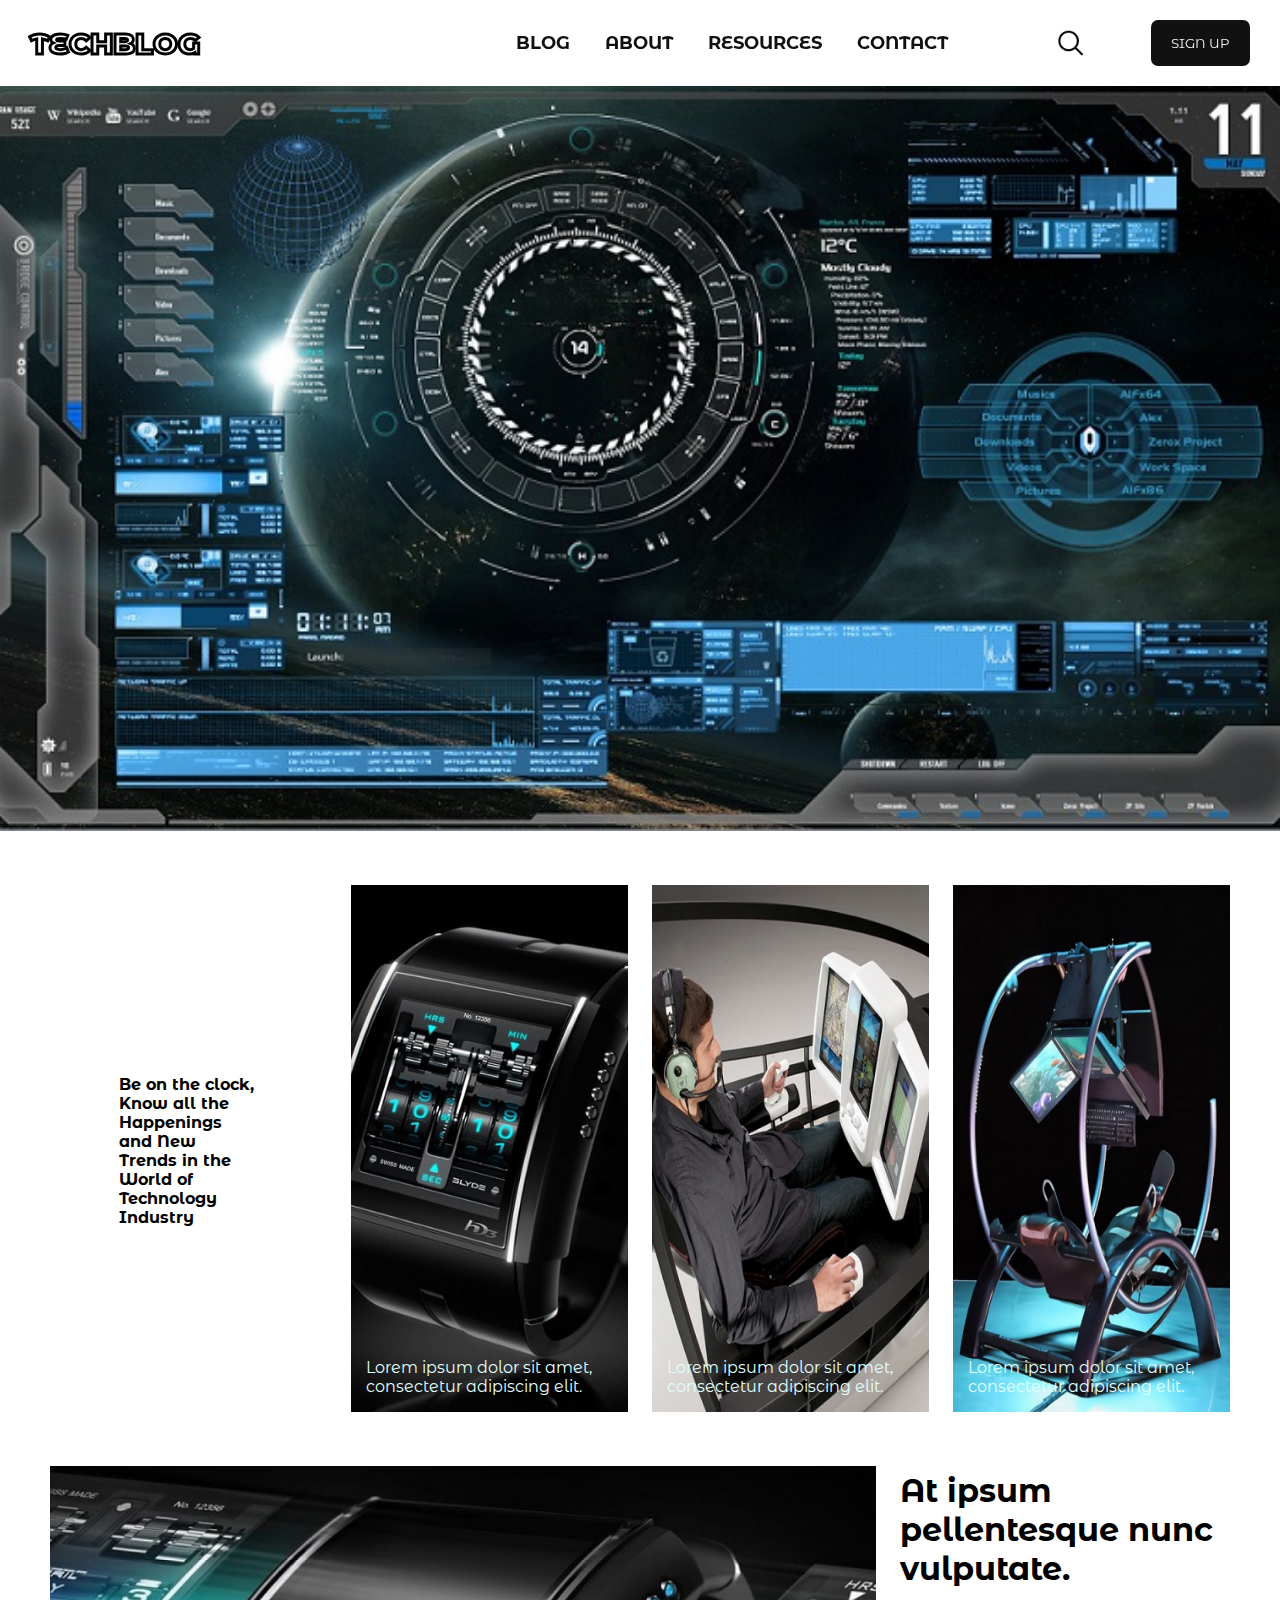
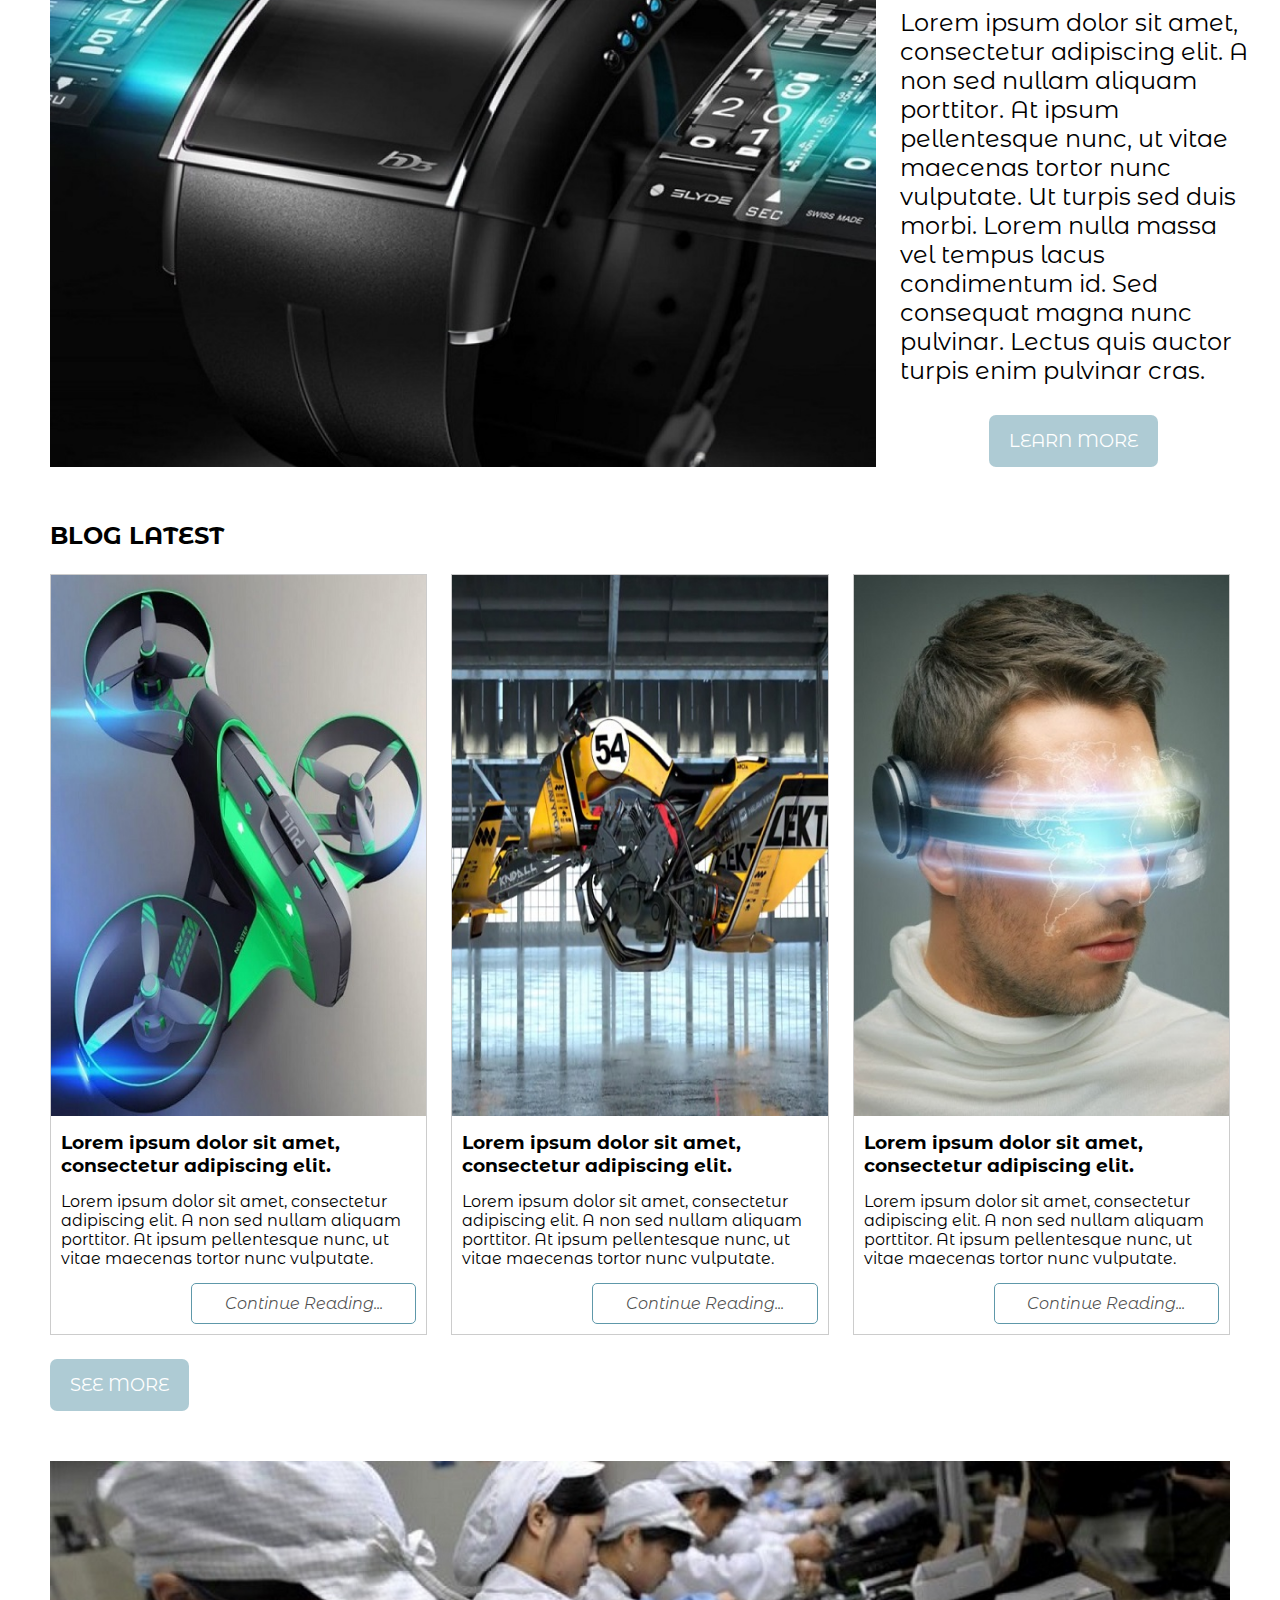
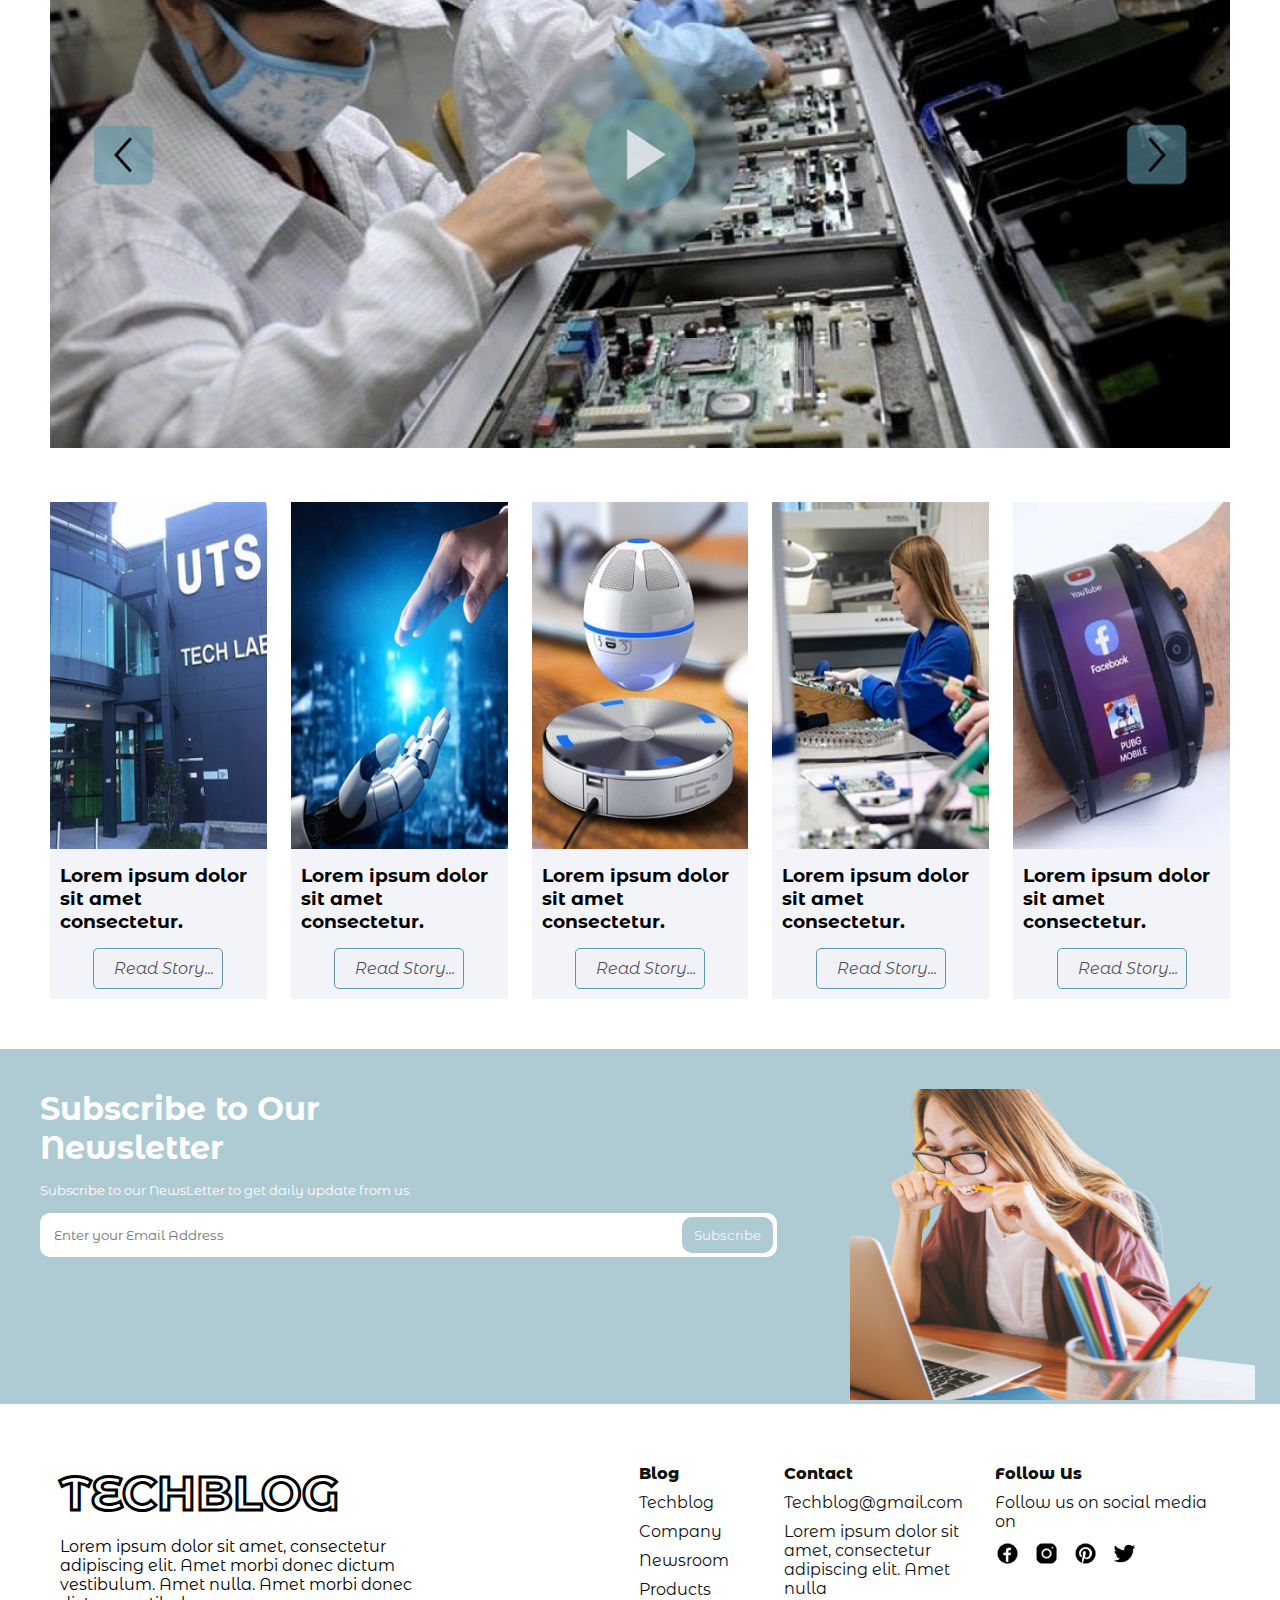
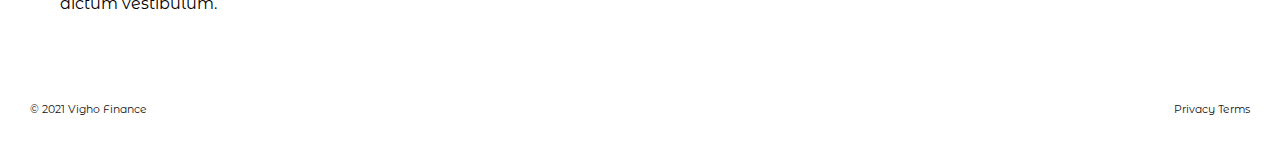
==== index.html @ 3d86d2e7 "Update" ====
<!DOCTYPE html>
<html lang="en">
<head>
  <meta charset="UTF-8">
  <meta http-equiv="X-UA-Compatible" content="IE=edge">
  <meta name="viewport" content="width=device-width, initial-scale=1.0">
  <link
    href="https://fonts.googleapis.com/css2?family=Khula:wght@800&family=Montserrat+Alternates:wght@400;600;700;800;900&display=swap"
    rel="stylesheet">
  <link rel="stylesheet" href="style.css" type="text/css">
  <link rel="stylesheet" href="grid.css" type="text/css">
  <title>Tech Blog</title>
</head>
<style>
</style>
<body>
  <header>
    <div id="hamburgerBtn" onclick="openSideMenu()">
      <div class="bar1"></div>
      <div class="bar2" style="width: 25px;background-color: #15A05D;" id="crea"></div>
      <div class="bar3" style="width: 15px;"></div>
    </div>
    <div class="imgH">
      <h1><a href="index.html">TECHBLOG</a></h1>
    </div>
    <div class="wait">
      <ul>
        <a href="examplepage.html"><li>BLOG</li></a>
        <li>ABOUT</li>
        <li>RESOURCES</li>
        <li>CONTACT</li>
      </ul>
    </div>
    <div class="sef">
      <img src="./icons/icons8_search_60px 1.png" alt="" width="20%">
      <button class="get">SIGN UP</button>
    </div>
  </header>
  <a href="#"><button class="top" id="myBtn"><span>&#8680;</span></button></a>
  <nav class="navbar" id="primaryNav">
    <div id="hamburgerBtn" onclick="openSideMenu()">
      <div class="bar4"></div>
      <div class="bar5"></div>
      <div class="bar6"></div>
    </div>
    <ul class="nav">
      <a href="examplepage.html"><li class="link"><h1>BLOG</h1></li></a>
      <li class="link"><h1>ABOUT</h1></li>
      <li class="link"><h1>RESOURCES</h1></li>
      <li class="link"><h1>CONTACT</h1></li>
      <li class="link1"><button class="get">SIGN UP</button></li>
    </ul>
  </nav>
  <main>
    <section class="section1">
      <img src="./images/unsplash_m_HRfLhgABo.jpg" alt="">
    </section>
    <section class="section2">
      <div class="text">
        <h4>Be  on the clock, Know all the Happenings and New Trends in the  World of Technology Industry</h4>
      </div>
      <div class="container">
        <img src="./images/Rectangle 3.jpg" alt="">
        <p class="text1">Lorem ipsum dolor sit amet, consectetur adipiscing elit.</p>
      </div>
      <div class="container">
        <img src="./images/Rectangle 4.jpg" alt="">
        <p class="text1">Lorem ipsum dolor sit amet, consectetur adipiscing elit.</p>
      </div>
      <div class="container">
        <img src="./images/Rectangle 5.jpg" alt="">
        <p class="text1">Lorem ipsum dolor sit amet, consectetur adipiscing elit.</p>
      </div>
    </section>
    <section class="section3">
      <div>
        <img src="./images/Rectangle 7.jpg" alt="">
      </div>
      <div>
        <h2>At ipsum pellentesque nunc vulputate. </h2>
        <p>Lorem ipsum dolor sit amet, consectetur adipiscing elit. A non sed nullam aliquam porttitor. At ipsum pellentesque nunc, ut vitae maecenas tortor nunc vulputate. Ut turpis sed duis morbi. Lorem nulla massa vel tempus lacus condimentum id. Sed consequat magna nunc pulvinar. Lectus quis auctor turpis enim pulvinar cras. </p>
        <button onclick="document.location='examplepage.html'">LEARN MORE</button>
      </div>
    </section>
    <section class="section4">
      <div>
        <h2>BLOG LATEST</h2>
      </div>
      <div class="cards">
        <div class="card">
          <img src="./images/Rectangle 32.jpg" alt="">
          <h3>Lorem ipsum dolor sit amet, consectetur adipiscing elit.</h3>
          <p>Lorem ipsum dolor sit amet, consectetur adipiscing elit. A non sed nullam aliquam porttitor. At ipsum pellentesque nunc, ut vitae maecenas tortor nunc vulputate.</p>
          <button onclick="document.location='examplepage.html'"><em>Continue Reading...</em></button>
        </div>
        <div class="card">
          <img src="./images/Rectangle 33.jpg" alt="">
          <h3>Lorem ipsum dolor sit amet, consectetur adipiscing elit.</h3>
          <p>Lorem ipsum dolor sit amet, consectetur adipiscing elit. A non sed nullam aliquam porttitor. At ipsum pellentesque nunc, ut vitae maecenas tortor nunc vulputate.</p>
          <button onclick="document.location='examplepage.html'"><em>Continue Reading...</em></button>
        </div>
        <div class="card">
          <img src="./images/Rectangle 34.jpg" alt="">
          <h3>Lorem ipsum dolor sit amet, consectetur adipiscing elit.</h3>
          <p>Lorem ipsum dolor sit amet, consectetur adipiscing elit. A non sed nullam aliquam porttitor. At ipsum pellentesque nunc, ut vitae maecenas tortor nunc vulputate.</p>
          <button onclick="document.location='examplepage.html'"><em>Continue Reading...</em></button>
        </div>
      </div>
      <div>
        <button class="btn1">SEE MORE</button>
      </div>
    </section>
    <section class="vid">
      <div>
        <img src="./images/Watch.jpg" alt="">
      </div>
    </section>
    <section class="section5">
      <div class="card1">
        <img src="./images/Rectangle 23.jpg" alt="">
        <h3>Lorem ipsum dolor sit amet consectetur.</h3>
        <button onclick="document.location='examplepage.html'"><em>Read Story...</em></button>
      </div>
      <div class="card1">
        <img src="./images/Rectangle 24.jpg" alt="">
        <h3>Lorem ipsum dolor sit amet consectetur.</h3>
        <button onclick="document.location='examplepage.html'"><em>Read Story...</em></button>
      </div>
      <div class="card1">
        <img src="./images/Rectangle 25.jpg" alt="">
        <h3>Lorem ipsum dolor sit amet consectetur.</h3>
        <button onclick="document.location='examplepage.html'"><em>Read Story...</em></button>
      </div>
      <div class="card1">
        <img src="./images/Rectangle 26.jpg" alt="">
        <h3>Lorem ipsum dolor sit amet consectetur.</h3>
        <button onclick="document.location='examplepage.html'"><em>Read Story...</em></button>
      </div>
      <div class="card1">
        <img src="./images/Rectangle 27.jpg" alt="">
        <h3>Lorem ipsum dolor sit amet consectetur.</h3>
        <button onclick="document.location='examplepage.html'"><em>Read Story...</em></button>
      </div>
    </section>
    <section class="section6">
      <div>
        <h2>Subscribe to Our Newsletter</h2>
        <p>Subscribe to our NewsLetter to get daily update from us.</p>
        <div class="subscribe">
          <input type="email" placeholder="Enter your Email Address">
          <button>Subscribe</button>
        </div>
      </div>
      <div>
        <img src="./images/unsplash_-2vD8lIhdnw.png" alt="">
      </div>
    </section>
  </main>
  <footer>
    <section class="section7">
      <div class="list1">
        <div class="imgH2">
          <h1><a href="index.html">TECHBLOG</a></h1>
        </div>
        <div>
          <p>
            Lorem ipsum dolor sit amet, consectetur adipiscing elit. Amet morbi donec 
            dictum vestibulum. Amet nulla. Amet morbi donec dictum vestibulum.
          </p>
        </div>
      </div>
      <div class="list">
        <ul>
          <li>Blog</li>
          <li>Techblog</li>
          <li>Company</li>
          <li>Newsroom</li>
          <li>Products</li>
        </ul>
        <ul>
          <li>Contact</li>
          <li>Techblog@gmail.com</li>
          <li>Lorem ipsum dolor sit amet, 
            consectetur adipiscing elit. Amet nulla</li>
        </ul>
        <ul class="third">
          <li>Follow Us</li>
          <li>Follow us on social media on</li>
          <div>
            <i><img src="./icons/icons8_facebook_circled_60px 1.png" alt=""></i>
            <i><img src="./icons/icons8_instagram_60px 1.png" alt=""></i>
            <i><img src="./icons/icons8_pinterest_60px 1.png" alt=""></i>
            <i><img src="./icons/icons8_twitter_60px 1.png" alt=""></i>
          </div>
        </ul>
      </div>
    </section>
    <section>
      <div class="section8">
        <small>© 2021 Vigho Finance</small>
        <small><span>Privacy </span><span>Terms</span></small>
      </div>
    </section>
  </footer>
</body>
<script src="main.js"></script>
</html>
---- style.css ----
*{margin: 0;padding: 0;
  font-family: 'Montserrat Alternates', sans-serif;
}
html{
  scroll-behavior: smooth;
}
body{
  overflow: auto;
  position: relative;
}
.show{
  overflow: hidden;
}

header{
  display: flex;
  justify-content: space-between;
  align-items: center;
  padding: 20px 10px;
  background-color: rgba(255, 255, 255, .8);
  backdrop-filter: blur(5px);
  position: sticky;
  top: 0;
  z-index: 5;
}
.get{
  background-color: #111111;
  color: whitesmoke;
  padding: 8px 15px;
  border-radius: 7px;
  border: none;
  white-space: nowrap;
}
.get:hover{
  background-color: rgba(0, 0, 0, .2);
}
.sef{
  display: flex;
  gap: .5em;
  align-items: center;
  justify-items: center;
}
.sef:hover{
  cursor: pointer;
}
header li{
  list-style: none;
  padding-right: 35px;
  color: #111111;
  cursor: pointer;
}
header ul{
  display: flex;
  padding-left: 2em;
}
.wait li:hover{
  color: #15A05D;
}
a{
  text-decoration: none;
  color: inherit;
  cursor: pointer;
}
.imgH h1{
  font-size: 20px;
  font-weight: 800;
  color: transparent;
  -webkit-text-stroke: 2px #000;
}
.wait{display: none;}

.top {
  position: fixed;
  bottom: 40px;
  right: 0px;
  display: none;
  transform: rotate(-90deg);
  padding: 0px;
  border-radius: 10px;
  border: none;
  cursor: pointer;
}
.top span{
  color: rgba(94, 152, 170, 0.6);
  font-size: 40px;
}
#hamburgerBtn {
  margin: auto 0;
  cursor: pointer;
}
#hamburgerBtn div{
  width: 30px;
  height: 3px;
  background-color: #111111;
  margin: 6px 15px;
  transition: .5s;
}
.open .bar1 {
  -webkit-transform: rotate(-45deg) translate(-6px, 6px);
  transform: rotate(-45deg) translate(-6px, 6px);
}
.open .bar2 {
  opacity: 0;
}
.open .bar3 {
  -webkit-transform: rotate(45deg) translate(-6px, -8px);
  transform: rotate(45deg) translate(-6px, -8px);
}
.bar4 {
  -webkit-transform: rotate(-45deg) translate(-6px, 6px);
  transform: rotate(-45deg) translate(-6px, 6px);
}
.bar5 {
  opacity: 0;
}
.bar6 {
  -webkit-transform: rotate(45deg) translate(-6px, -8px);
  transform: rotate(45deg) translate(-6px, -8px);
}


#primaryNav{
  width: 90%;
  height: 100vh;
  overflow:hidden;
  position: fixed;
  top: 0;
  z-index: 10;
  display: none;
  background-color: rgba(0, 0, 0, .85);
}

nav li{
  list-style: none;
  padding-bottom: 40px;
}
nav li:hover{
  transform: scale(1.05);
  color: rgba(225, 255, 255, 1);
}
.link{
  font-size: 20px;
  font-weight: 800;
  color: transparent;
  -webkit-text-stroke: 1px #fff;
}
.link a{
  font-size: 20px;
  font-weight: 800;
  color: transparent;
  -webkit-text-stroke: 1px #fff;
}
.link h1{
  overflow: hidden;
}
.nav span{
  display: block;
}
.nav{
  padding: 70px 50px;
  background-color: rgba(0, 0, 0, .85);
}
nav #hamburgerBtn{
  padding: 20px;
  background-color: #FAFAFA;
}
nav .get{
  padding: 12px 20px;
  color: #111111;
  background-color: #FAFAFA;
}
nav .get:hover{
  background-color: rgba(225, 255, 255, 1);
}


.section1 img{
  width: 100%;
  padding: 0;
  margin: 0;
}

.section2{
  display: grid;
  grid: auto-flow min-content / 1fr 1fr;
  gap: 1.5em;
  margin: 50px 30px;
}
.section2 img{
  width: 100%;
  margin: 0;
  padding: 0;
}
.text{
  width: 50%;
  align-self: center;
  justify-self: center;
}
.container{
  position: relative;
}
.text1{
  position: absolute;
  color: rgba(225, 255, 255, 1);
  bottom: 20px;
  left: 15px;
}

.section3{
  display: grid;
  grid: auto-flow min-content / 1fr;
  gap: 1.5em;
  margin: 50px 30px;
}
.section3 img{
  width: 100%;
  margin: 0;
  padding: 0;
}
.section3 h2, .section3 p{
  padding-bottom: 15px;
}
.section3 button{
  background-color: rgba(94, 152, 170, 0.5);
  color: rgba(255, 255, 255, 1);
  font-size: 18px;
  padding: 15px 20px;
  border-radius: 7px;
  border: none;
  white-space: nowrap;
  justify-self: center;
  margin-left: 25%;
}
.section3 button:hover{
  background-color: rgba(94, 152, 170, 1);
}

.section4{
  display: grid;
  grid: auto-flow min-content / 1fr;
  gap: 1.5em;
  margin: 50px 30px;
}
.section4 img{
  width: 100%;
  margin: 0;
  padding: 0;
  padding-bottom: 15px;
}
.section4 h3, .section4 p{
  padding-bottom: 15px;
  padding-left: 10px;
}
.cards{
  display: flex;
  flex-direction: column;
  gap: 1.5em;
}
.card{
  padding-bottom: 10px;
  border: 1px solid rgba(0, 0, 0, 0.2);
  display: grid;
}
.card button{
  background-color: white;
  color: rgba(0, 0, 0, .7);
  padding: 10px 20px;
  border-radius: 5px;
  border: 1px solid rgba(94, 152, 170, 1);
  white-space: nowrap;
  font-size: 16px;
  width: 60%;
  justify-self: end;
  margin-right: 10px;
}
.btn1{
  background-color: rgba(94, 152, 170, 0.5);
  padding: 15px 20px;
  border-radius: 7px;
  border: none;
  white-space: nowrap;
  justify-self: center;
  color: rgba(255, 255, 255, 1);
  font-size: 18px;
}
.btn1:hover{
  background-color: rgba(94, 152, 170, 1);
}
.card button:hover{
  background-color: rgba(94, 152, 170, .3);
}

.vid{
  margin: 30px;
}
.vid img{
  width: 100%;
  margin: 0;
  padding: 0;
}

.section5{
  display: grid;
  grid: auto-flow min-content / 1fr;
  gap: 1.5em;
  margin: 50px 30px;
}
.section5 img{
  width: 100%;
  height: auto;
  margin: 0;
  padding: 0;
  padding-bottom: 15px;
}
.section5 h3, .section5 p{
  padding-bottom: 15px;
  padding-left: 10px;
}
.card1{
  padding-bottom: 10px;
  background-color: rgba(240, 241, 248, 0.8);
  display: grid;
}
.card1 button{
  background-color: rgba(240, 241, 248, 0.8);
  color: rgba(0, 0, 0, .7);
  padding: 10px 20px;
  border-radius: 5px;
  border: 1px solid rgba(94, 152, 170, 1);
  white-space: nowrap;
  font-size: 16px;
  width: 60%;
  justify-self: center;
}
.card1 button:hover{
  background-color: rgba(94, 152, 170, .3);
}

.section6{
  background: rgba(94, 152, 170, 0.5);
  margin-bottom: 20px;
  padding: 40px 25px;
  padding-bottom: 0;
  color: rgba(255, 255, 255, 1);
}
.section6 p{
  font-size: small;
  padding-top: 15px;
  padding-bottom: 15px;
}
.section6 img{
  width: 100%;
}
.subscribe{
  background-color: white;
  display: flex;
  width: 90%;
  border-radius: 10px;
  justify-content: space-between;
  padding: 4px;
}
.subscribe input{
  padding: 10px 10px;
  border: none;
  border-radius: 10px;
  width: 60%;
}
.subscribe button{
  padding: 10px 12px;
  border: none;
  background-color: rgba(94, 152, 170, 0.5);
  color: whitesmoke;
  border-radius: 10px;
}
.subscribe button:hover{
  background-color: rgba(94, 152, 170, 1);
}

.section7{
  padding: 30px;
}
.section7 li{
  list-style: none;
  color: #111111;
  padding-bottom: 10px;
}
.list1 .imgH2{
  padding-bottom: 15px;
  font-size: 24px;
  font-weight: 800;
  color: transparent;
  -webkit-text-stroke: 3px #000;
}
.list1 p{
  width: 80%;
  padding-bottom: 20px;
}

.section7 ul{
  margin-bottom: 20px;
}
.section7 li:nth-child(1){
  font-weight: 800;
}
.list{
  display: grid;
  grid-auto-flow: column;
  grid: auto-flow min-content / 1fr 1fr;
}
.third{
  grid-column: span 2;
}
.third img{
  width: 25px;
  padding-right: 10px;
}

.section8{
  padding: 30px;
  display: flex;
  justify-content: space-between;
  color: #111111;
  font-size: small;
}
@media only screen and (max-width:359px){
  header .get{padding: 7px 8px;}
  header{padding: 20px 0px;}
  .sef{gap: .2em;}
  .imgH h1{
    font-size: 18px;
  }

}
---- grid.css ----
@media only screen and (min-width:540px){
  .one h1{font-size: 45px;}
  .list{grid: auto-flow min-content/ 1fr 1fr 2fr; gap: 2em;}
  .third{grid-column: span 1;}
  .imgH h1{
    font-size: 29px;
    font-weight: 800;
    color: transparent;
    -webkit-text-stroke: 3px #000;
  }
  .section5{
    grid: auto-flow min-content / 1fr 1fr;
  }
}

@media only screen and (min-width:768px){  
  header{padding: 20px 30px;}
  header .get{padding: 15px 20px;}
  .sef{gap: 1.5em;}
  .section7{
    padding: 40px 60px;
  }
  .section3{
    grid: auto-flow min-content / 1fr 1fr;
  }
  .cards{
    flex-direction: row;
  }
  .section6{
    display: grid;
    grid-auto-flow: column;
    grid: min-content / 2fr 1fr;
    padding-left: 40px;
  }
  .section6 h2{
    width: 60%;
    font-size: x-large;
  }
  .section2, .section3, .section4, .vid, .section5{
    padding-left: 20px;
    padding-right: 20px;
  }
  .card button{
    font-size: 10px;
  }
}
@media only screen and (min-width:1024px){
  #hamburgerBtn{display: none;}
  .wait{display: block; margin-right: 4em;font-weight: bold;font-size: large;}
  .imgH{flex-grow: 2;justify-content: flex-start;}
  .sef{gap: 4em;}
  .section2{
    grid: auto-flow min-content / repeat(4, 1fr);
  }
  .section3{
    grid: auto-flow min-content / 2fr 1fr;
  }
  .section7{
    display: grid;
    grid-auto-flow: column;
    gap: 3em;
  }
  .card button{
    font-size: 16px;
  }
  .section5{
    grid: auto-flow min-content / repeat(5, 1fr);
  }
  .card1 button{
    font-size: 12px;
  }
  .section6 h2{
    width: 50%;
    font-size: xx-large;
  }
}
@media only screen and (min-width:1280px){
  .section7{
    gap: 7em;
  }
  .card1 button{
    font-size: 16px;
  }
  .section3{
    grid: auto-flow min-content / 70% 30%;
    align-items: center;
  }
  .section3 h2{
    font-size: xx-large;
    padding-bottom: 20px;
  }
  .section3 p{
    font-size: x-large;
    padding-bottom: 30px;
  }
}
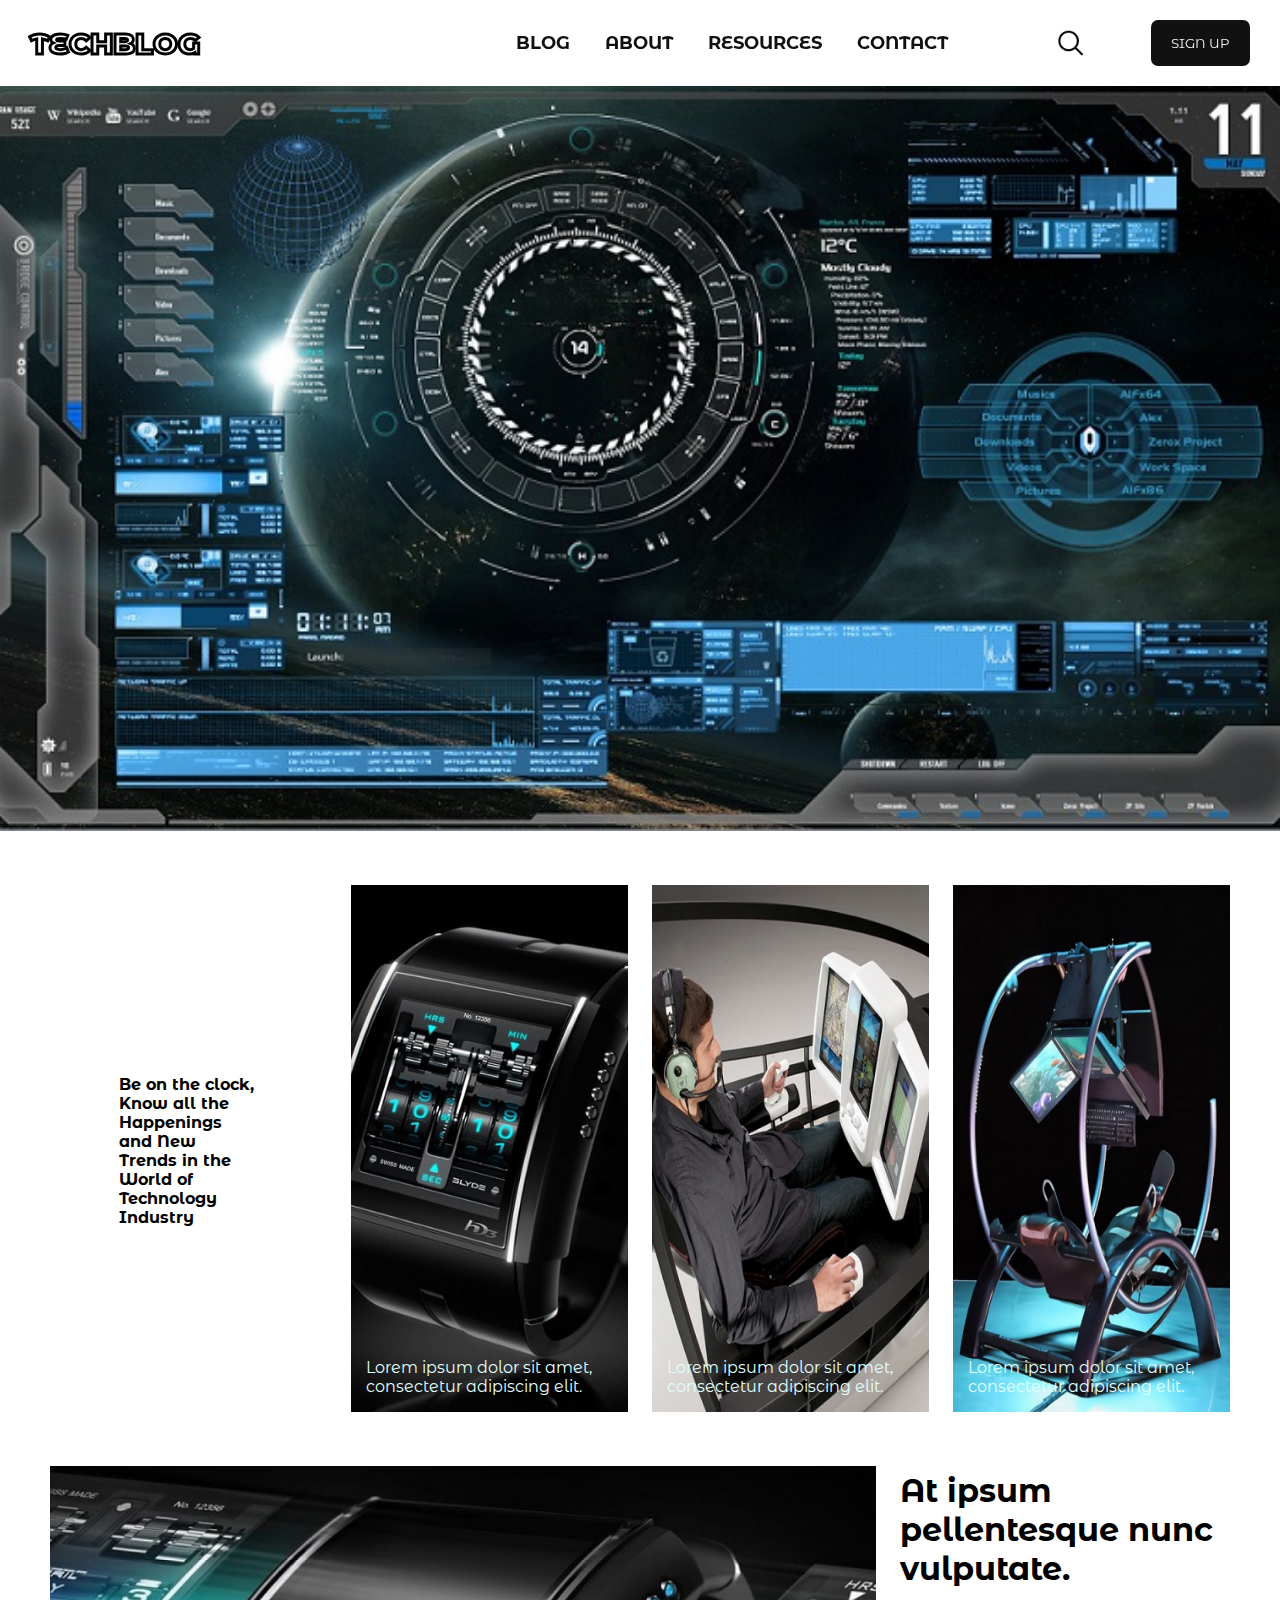
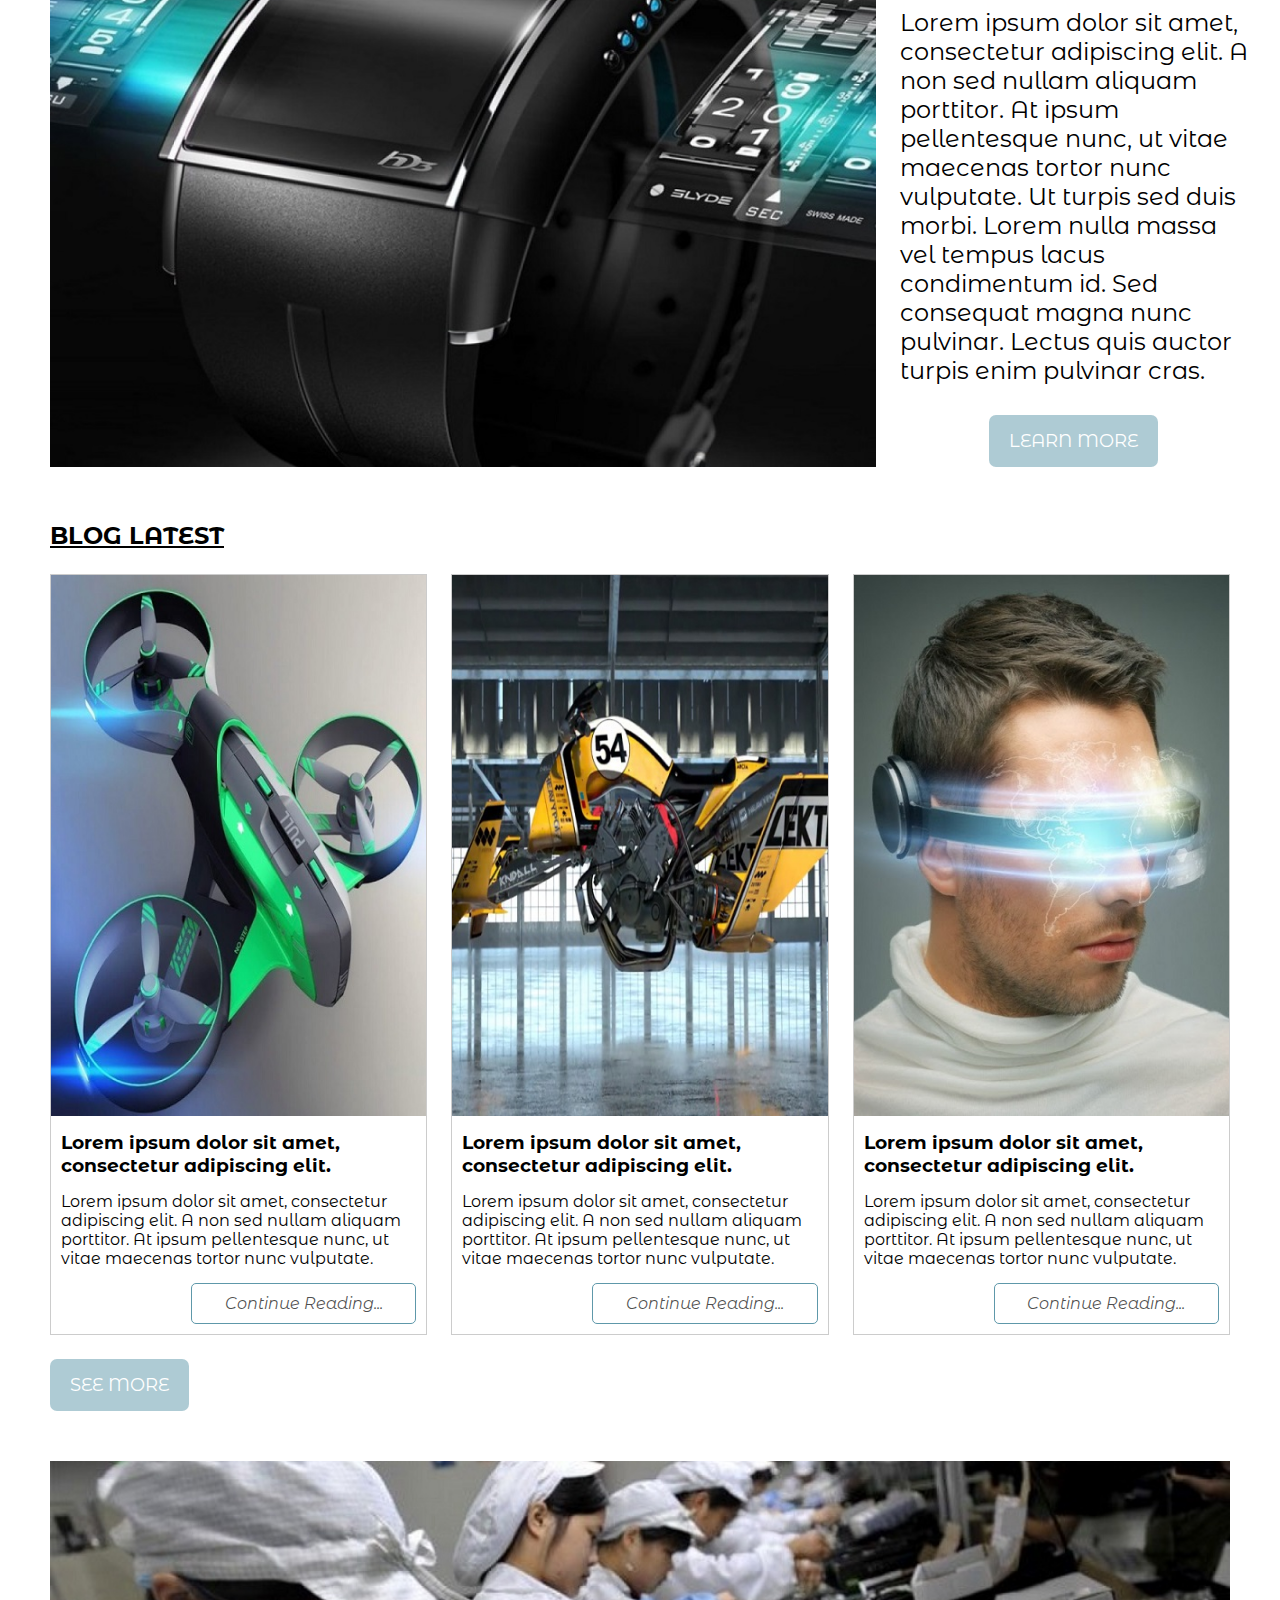
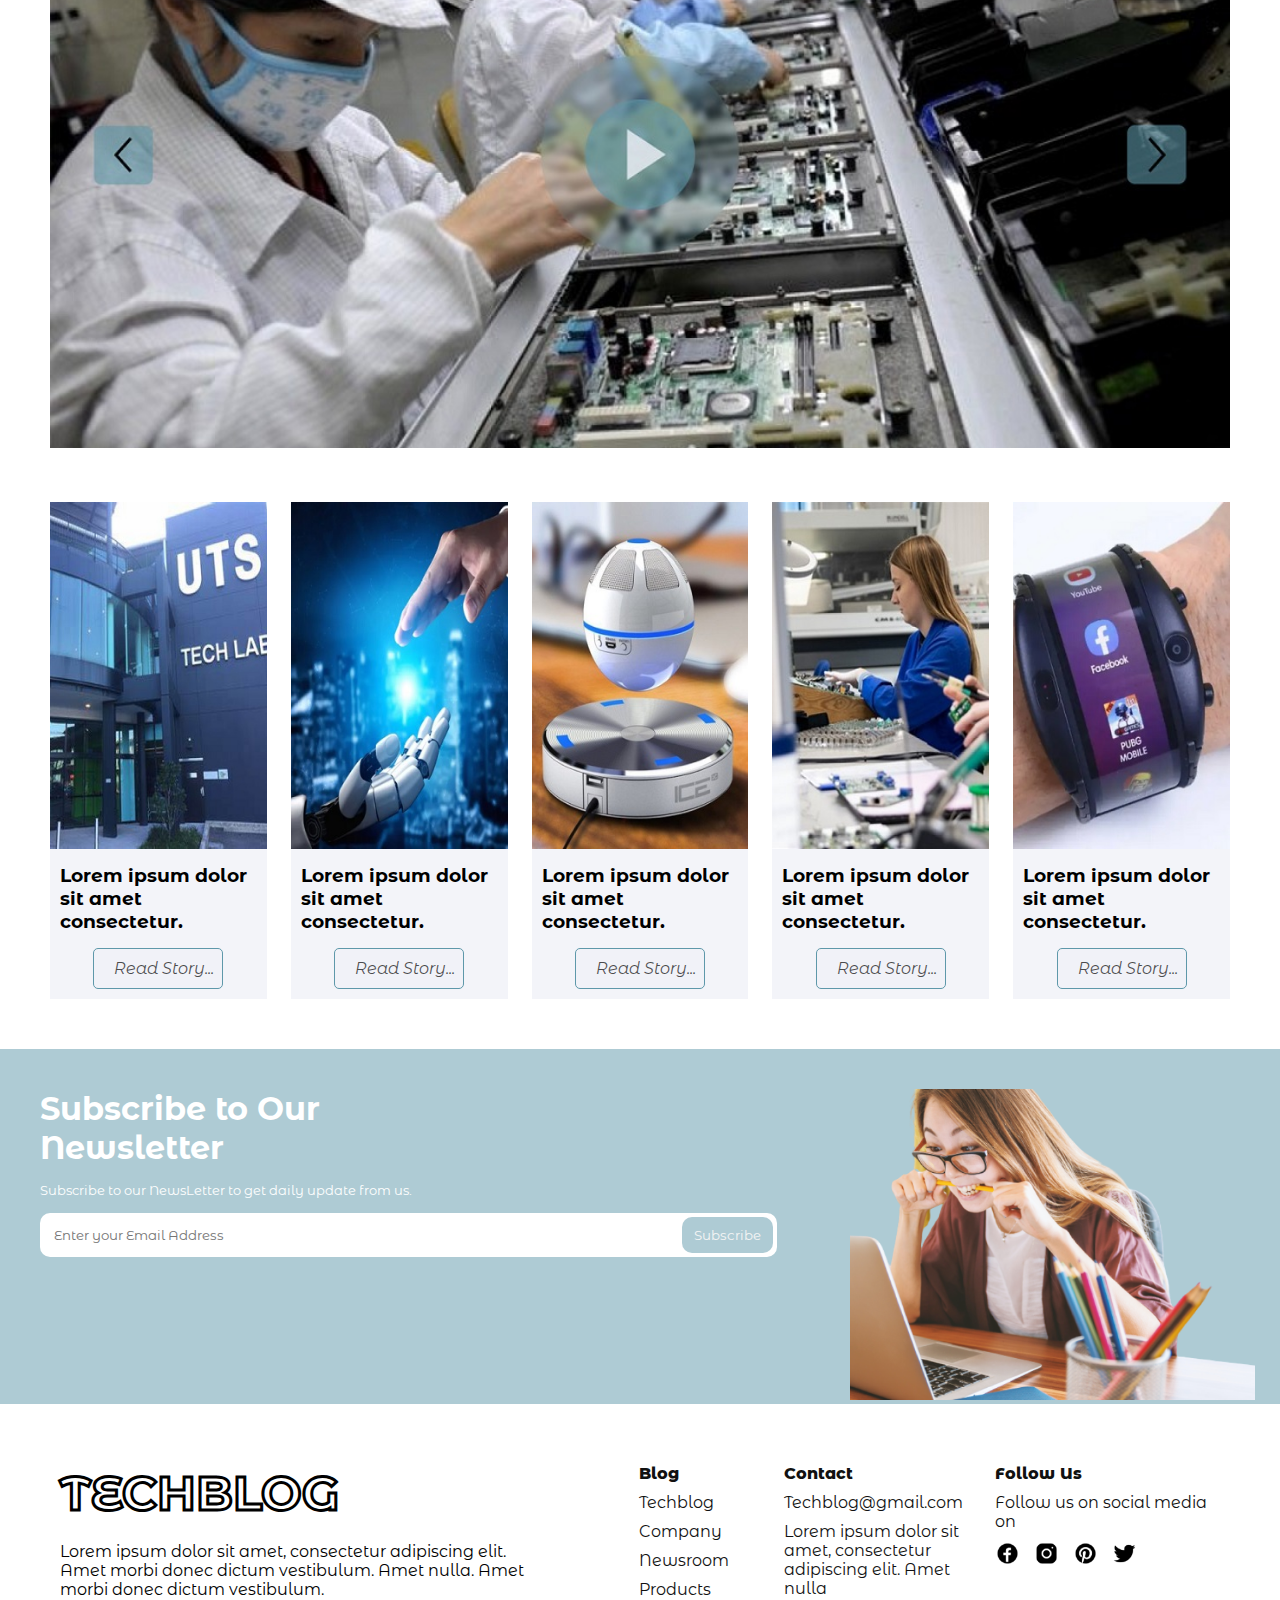
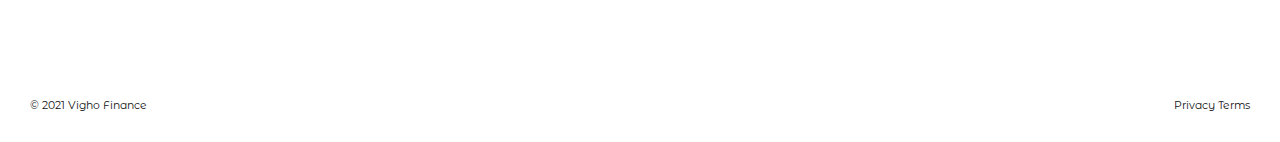
==== commit 8cfcedbb: "Update changes" ====
--- a/index.html
+++ b/index.html
@@ -7,18 +7,15 @@
   <link
     href="https://fonts.googleapis.com/css2?family=Khula:wght@800&family=Montserrat+Alternates:wght@400;600;700;800;900&display=swap"
     rel="stylesheet">
-  <link rel="stylesheet" href="style.css" type="text/css">
-  <link rel="stylesheet" href="grid.css" type="text/css">
+  <link rel="stylesheet" href="./css/main.css" type="text/css">
   <title>Tech Blog</title>
 </head>
-<style>
-</style>
 <body>
   <header>
     <div id="hamburgerBtn" onclick="openSideMenu()">
       <div class="bar1"></div>
-      <div class="bar2" style="width: 25px;background-color: #15A05D;" id="crea"></div>
-      <div class="bar3" style="width: 15px;"></div>
+      <div class="bar2" id="crea"></div>
+      <div class="bar3"></div>
     </div>
     <div class="imgH">
       <h1><a href="index.html">TECHBLOG</a></h1>
@@ -73,18 +70,18 @@
       </div>
     </section>
     <section class="section3">
-      <div>
+      <div class="diva">
         <img src="./images/Rectangle 7.jpg" alt="">
       </div>
-      <div>
+      <div class="divb">
         <h2>At ipsum pellentesque nunc vulputate. </h2>
         <p>Lorem ipsum dolor sit amet, consectetur adipiscing elit. A non sed nullam aliquam porttitor. At ipsum pellentesque nunc, ut vitae maecenas tortor nunc vulputate. Ut turpis sed duis morbi. Lorem nulla massa vel tempus lacus condimentum id. Sed consequat magna nunc pulvinar. Lectus quis auctor turpis enim pulvinar cras. </p>
         <button onclick="document.location='examplepage.html'">LEARN MORE</button>
       </div>
     </section>
     <section class="section4">
-      <div>
-        <h2>BLOG LATEST</h2>
+      <div class="divc">
+        <h2><u>BLOG LATEST</u></h2>
       </div>
       <div class="cards">
         <div class="card">
@@ -106,12 +103,12 @@
           <button onclick="document.location='examplepage.html'"><em>Continue Reading...</em></button>
         </div>
       </div>
-      <div>
+      <div class="divd">
         <button class="btn1">SEE MORE</button>
       </div>
     </section>
     <section class="vid">
-      <div>
+      <div class="divE">
         <img src="./images/Watch.jpg" alt="">
       </div>
     </section>
@@ -143,7 +140,7 @@
       </div>
     </section>
     <section class="section6">
-      <div>
+      <div class="divf">
         <h2>Subscribe to Our Newsletter</h2>
         <p>Subscribe to our NewsLetter to get daily update from us.</p>
         <div class="subscribe">
@@ -151,7 +148,7 @@
           <button>Subscribe</button>
         </div>
       </div>
-      <div>
+      <div class="divg">
         <img src="./images/unsplash_-2vD8lIhdnw.png" alt="">
       </div>
     </section>
@@ -162,10 +159,11 @@
         <div class="imgH2">
           <h1><a href="index.html">TECHBLOG</a></h1>
         </div>
-        <div>
-          <p>
+        <div class="quote">
+          <p><blockquote>
             Lorem ipsum dolor sit amet, consectetur adipiscing elit. Amet morbi donec 
             dictum vestibulum. Amet nulla. Amet morbi donec dictum vestibulum.
+          </blockquote>
           </p>
         </div>
       </div>
@@ -195,7 +193,7 @@
         </ul>
       </div>
     </section>
-    <section>
+    <section class="lastsection">
       <div class="section8">
         <small>© 2021 Vigho Finance</small>
         <small><span>Privacy </span><span>Terms</span></small>
@@ -203,5 +201,5 @@
     </section>
   </footer>
 </body>
-<script src="main.js"></script>
+<script src="./js/main.js"></script>
 </html>--- a/css/main.css
+++ b/css/main.css
@@ -0,0 +1,3 @@
+@import "style.css";
+@import "example.css";
+@import url("grid.css");